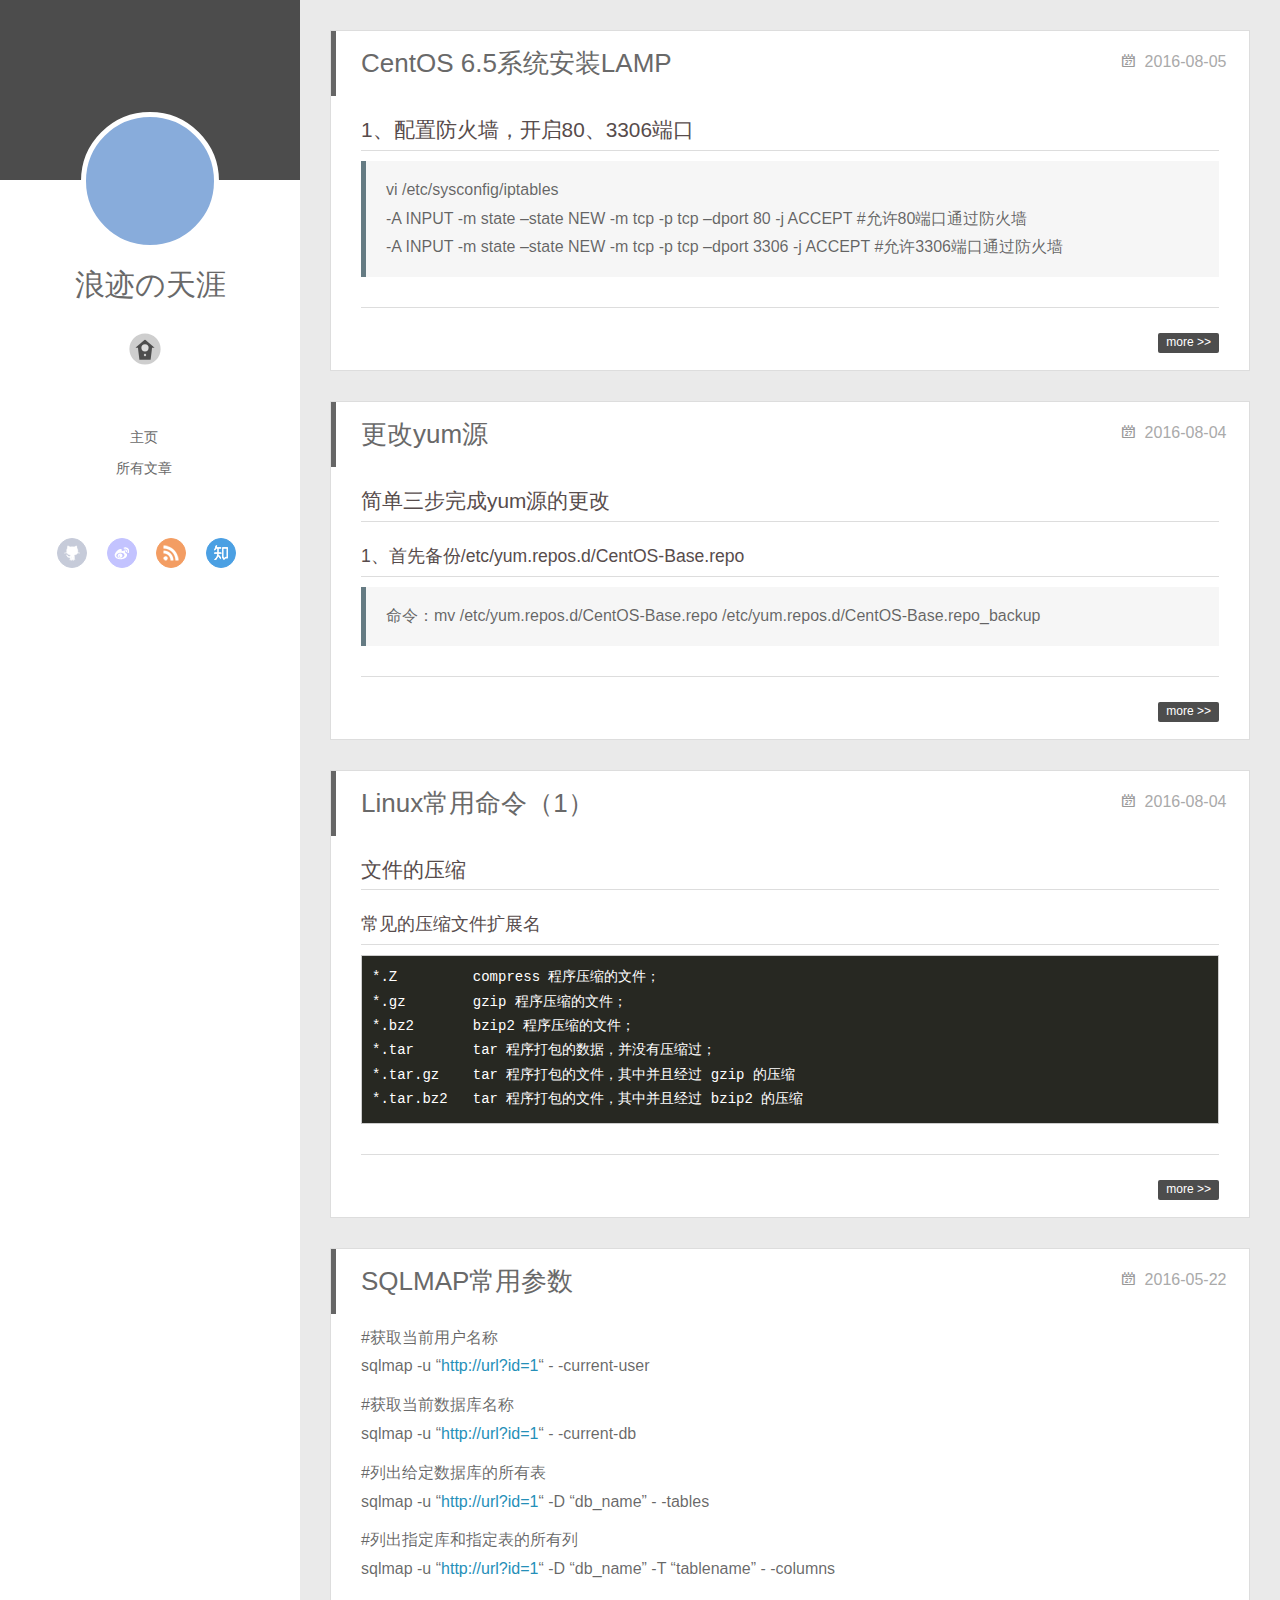
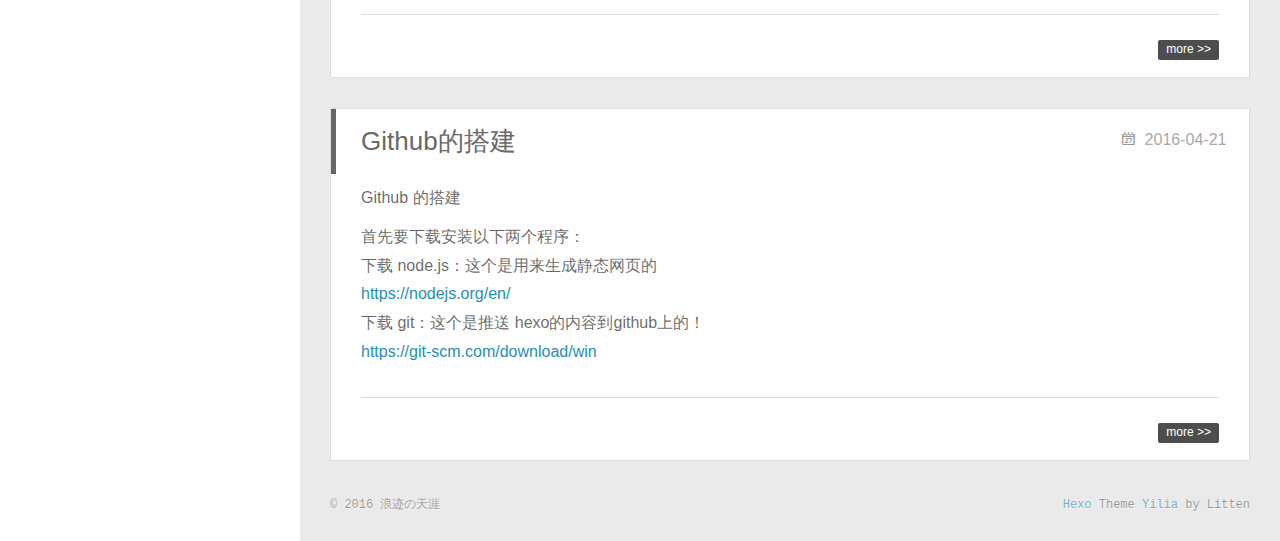
==== index.html @ a617d207 "Site updated: 2016-08-06 21:12:56" ====
<!DOCTYPE html>
<html>
<head>
  <meta charset="utf-8">
  
  <meta http-equiv="X-UA-Compatible" content="IE=edge" >
  <title>浪迹の天涯</title>
  <meta name="viewport" content="width=device-width, initial-scale=1, maximum-scale=1">
  <meta property="og:type" content="website">
<meta property="og:title" content="浪迹の天涯">
<meta property="og:url" content="http://yoursite.com/index.html">
<meta property="og:site_name" content="浪迹の天涯">
<meta name="twitter:card" content="summary">
<meta name="twitter:title" content="浪迹の天涯">
  
    <link rel="alternative" href="/atom.xml" title="浪迹の天涯" type="application/atom+xml">
  
  
    <link rel="icon" href="//favicon.png">
  
  <link rel="stylesheet" href="/css/style.css">
</head>

<body>
  <div id="container">
    <div class="left-col">
    <div class="overlay"></div>
<div class="intrude-less">
	<header id="header" class="inner">
		<a href="/" class="profilepic">
			
			<img lazy-src="nullhttps://github.com/LiuLangDelMao/LiuLangDelMao.github.io/blob/master/photo/1.jpg?raw=true" class="js-avatar">
			
		</a>

		<hgroup>
		  <h1 class="header-author"><a href="/">浪迹の天涯</a></h1>
		</hgroup>

		

		
			<div class="switch-btn">
				<div class="icon">
					<div class="icon-ctn">
						<div class="icon-wrap icon-house" data-idx="0">
							<div class="birdhouse"></div>
							<div class="birdhouse_holes"></div>
						</div>
						<div class="icon-wrap icon-ribbon hide" data-idx="1">
							<div class="ribbon"></div>
						</div>
						
						<div class="icon-wrap icon-link hide" data-idx="2">
							<div class="loopback_l"></div>
							<div class="loopback_r"></div>
						</div>
						
						
						<div class="icon-wrap icon-me hide" data-idx="3">
							<div class="user"></div>
							<div class="shoulder"></div>
						</div>
						
					</div>
					
				</div>
				<div class="tips-box hide">
					<div class="tips-arrow"></div>
					<ul class="tips-inner">
						<li>Menu</li>
						<li>Tags</li>
						
						<li>Links</li>
						
						
						<li>Über</li>
						
					</ul>
				</div>
			</div>
		

		<div class="switch-area">
			<div class="switch-wrap">
				<section class="switch-part switch-part1">
					<nav class="header-menu">
						<ul>
						
							<li><a href="/">主页</a></li>
				        
							<li><a href="/archives">所有文章</a></li>
				        
						</ul>
					</nav>
					<nav class="header-nav">
						<div class="social">
							
								<a class="github" target="_blank" href="#" title="github">github</a>
					        
								<a class="weibo" target="_blank" href="#" title="weibo">weibo</a>
					        
								<a class="rss" target="_blank" href="#" title="rss">rss</a>
					        
								<a class="zhihu" target="_blank" href="#" title="zhihu">zhihu</a>
					        
						</div>
					</nav>
				</section>
				
				
				<section class="switch-part switch-part2">
					<div class="widget tagcloud" id="js-tagcloud">
						
					</div>
				</section>
				
				
				
				<section class="switch-part switch-part3">
					<div id="js-friends">
					
			          <a target="_blank" class="main-nav-link switch-friends-link" href="http://localhost:4000/">奥巴马的博客</a>
			        
			        </div>
				</section>
				

				
				
				<section class="switch-part switch-part4">
				
					<div id="js-aboutme">我是谁，我从哪里来，我到哪里去？我就是我，是颜色不一样的吃货…</div>
				</section>
				
			</div>
		</div>
	</header>				
</div>

    </div>
    <div class="mid-col">
      <nav id="mobile-nav">
  	<div class="overlay">
  		<div class="slider-trigger"></div>
  		<h1 class="header-author js-mobile-header hide">浪迹の天涯</h1>
  	</div>
	<div class="intrude-less">
		<header id="header" class="inner">
			<div class="profilepic">
				
					<img lazy-src="nullhttps://github.com/LiuLangDelMao/LiuLangDelMao.github.io/blob/master/photo/1.jpg?raw=true" class="js-avatar">
				
			</div>
			<hgroup>
			  <h1 class="header-author">浪迹の天涯</h1>
			</hgroup>
			
			<nav class="header-menu">
				<ul>
				
					<li><a href="/">主页</a></li>
		        
					<li><a href="/archives">所有文章</a></li>
		        
		        <div class="clearfix"></div>
				</ul>
			</nav>
			<nav class="header-nav">
				<div class="social">
					
						<a class="github" target="_blank" href="#" title="github">github</a>
			        
						<a class="weibo" target="_blank" href="#" title="weibo">weibo</a>
			        
						<a class="rss" target="_blank" href="#" title="rss">rss</a>
			        
						<a class="zhihu" target="_blank" href="#" title="zhihu">zhihu</a>
			        
				</div>
			</nav>
		</header>				
	</div>
</nav>

      <div class="body-wrap">
  
    <article id="centos-CentOS 6.5系统安装LAMP" class="article article-type-centos" itemscope itemprop="blogPost">
  
    <div class="article-meta">
      <a href="/2016/08/05/CentOS 6.5系统安装LAMP/" class="article-date">
  	<time datetime="2016-08-05T01:58:36.000Z" itemprop="datePublished">2016-08-05</time>
</a>
    </div>
  
  <div class="article-inner">
    
      <input type="hidden" class="isFancy" />
    
    
      <header class="article-header">
        
  
    <h1 itemprop="name">
      <a class="article-title" href="/2016/08/05/CentOS 6.5系统安装LAMP/">CentOS 6.5系统安装LAMP</a>
    </h1>
  

      </header>
      
    
    <div class="article-entry" itemprop="articleBody">
      
        <h2 id="1、配置防火墙，开启80、3306端口"><a href="#1、配置防火墙，开启80、3306端口" class="headerlink" title="1、配置防火墙，开启80、3306端口"></a>1、配置防火墙，开启80、3306端口</h2><blockquote>
<p>vi /etc/sysconfig/iptables<br>-A INPUT -m state –state NEW -m tcp -p tcp –dport 80 -j ACCEPT        #允许80端口通过防火墙<br>-A INPUT -m state –state NEW -m tcp -p tcp –dport 3306 -j ACCEPT        #允许3306端口通过防火墙<br>
      
    </div>
    
    <div class="article-info article-info-index">
      
      
      

      
        <p class="article-more-link">
          <a  href="/2016/08/05/CentOS 6.5系统安装LAMP/#more">more >></a>
        </p>
      
      <div class="clearfix"></div>
    </div>
    
  </div>
  
</article>









  
    <article id="post-更改yum源" class="article article-type-post" itemscope itemprop="blogPost">
  
    <div class="article-meta">
      <a href="/2016/08/04/更改yum源/" class="article-date">
  	<time datetime="2016-08-04T09:07:06.000Z" itemprop="datePublished">2016-08-04</time>
</a>
    </div>
  
  <div class="article-inner">
    
      <input type="hidden" class="isFancy" />
    
    
      <header class="article-header">
        
  
    <h1 itemprop="name">
      <a class="article-title" href="/2016/08/04/更改yum源/">更改yum源</a>
    </h1>
  

      </header>
      
    
    <div class="article-entry" itemprop="articleBody">
      
        <h2 id="简单三步完成yum源的更改"><a href="#简单三步完成yum源的更改" class="headerlink" title="简单三步完成yum源的更改"></a>简单三步完成yum源的更改</h2><h3 id="1、首先备份-etc-yum-repos-d-CentOS-Base-repo"><a href="#1、首先备份-etc-yum-repos-d-CentOS-Base-repo" class="headerlink" title="1、首先备份/etc/yum.repos.d/CentOS-Base.repo"></a>1、首先备份/etc/yum.repos.d/CentOS-Base.repo</h3><blockquote>
<p>命令：mv /etc/yum.repos.d/CentOS-Base.repo /etc/yum.repos.d/CentOS-Base.repo_backup</p>
</blockquote>
      
    </div>
    
    <div class="article-info article-info-index">
      
      
      

      
        <p class="article-more-link">
          <a  href="/2016/08/04/更改yum源/#more">more >></a>
        </p>
      
      <div class="clearfix"></div>
    </div>
    
  </div>
  
</article>









  
    <article id="post-Linux常用命令" class="article article-type-post" itemscope itemprop="blogPost">
  
    <div class="article-meta">
      <a href="/2016/08/04/Linux常用命令/" class="article-date">
  	<time datetime="2016-08-04T03:31:41.979Z" itemprop="datePublished">2016-08-04</time>
</a>
    </div>
  
  <div class="article-inner">
    
      <input type="hidden" class="isFancy" />
    
    
      <header class="article-header">
        
  
    <h1 itemprop="name">
      <a class="article-title" href="/2016/08/04/Linux常用命令/">Linux常用命令（1）</a>
    </h1>
  

      </header>
      
    
    <div class="article-entry" itemprop="articleBody">
      
        <h2 id="文件的压缩"><a href="#文件的压缩" class="headerlink" title="文件的压缩"></a>文件的压缩</h2><h3 id="常见的压缩文件扩展名"><a href="#常见的压缩文件扩展名" class="headerlink" title="常见的压缩文件扩展名"></a>常见的压缩文件扩展名</h3><pre><code>*.Z         compress 程序压缩的文件；
*.gz        gzip 程序压缩的文件；
*.bz2       bzip2 程序压缩的文件；
*.tar       tar 程序打包的数据，并没有压缩过；
*.tar.gz    tar 程序打包的文件，其中并且经过 gzip 的压缩
*.tar.bz2   tar 程序打包的文件，其中并且经过 bzip2 的压缩
</code></pre>
      
    </div>
    
    <div class="article-info article-info-index">
      
      
      

      
        <p class="article-more-link">
          <a  href="/2016/08/04/Linux常用命令/#more">more >></a>
        </p>
      
      <div class="clearfix"></div>
    </div>
    
  </div>
  
</article>









  
    <article id="post-SQLMAP常用参数" class="article article-type-post" itemscope itemprop="blogPost">
  
    <div class="article-meta">
      <a href="/2016/05/22/SQLMAP常用参数/" class="article-date">
  	<time datetime="2016-05-22T03:15:14.000Z" itemprop="datePublished">2016-05-22</time>
</a>
    </div>
  
  <div class="article-inner">
    
      <input type="hidden" class="isFancy" />
    
    
      <header class="article-header">
        
  
    <h1 itemprop="name">
      <a class="article-title" href="/2016/05/22/SQLMAP常用参数/">SQLMAP常用参数</a>
    </h1>
  

      </header>
      
    
    <div class="article-entry" itemprop="articleBody">
      
        <p>#获取当前用户名称<br>sqlmap -u “<a href="http://url?id=1">http://url?id=1</a>“ - -current-user </p>
<p>#获取当前数据库名称<br>sqlmap -u “<a href="http://url?id=1">http://url?id=1</a>“ - -current-db </p>
<p>#列出给定数据库的所有表<br>sqlmap -u “<a href="http://url?id=1">http://url?id=1</a>“ -D “db_name” - -tables </p>
<p>#列出指定库和指定表的所有列<br>sqlmap -u “<a href="http://url?id=1">http://url?id=1</a>“ -D “db_name” -T “tablename” - -columns<br>
      
    </div>
    
    <div class="article-info article-info-index">
      
      
      

      
        <p class="article-more-link">
          <a  href="/2016/05/22/SQLMAP常用参数/#more">more >></a>
        </p>
      
      <div class="clearfix"></div>
    </div>
    
  </div>
  
</article>









  
    <article id="post-Github的搭建" class="article article-type-post" itemscope itemprop="blogPost">
  
    <div class="article-meta">
      <a href="/2016/04/21/Github的搭建/" class="article-date">
  	<time datetime="2016-04-21T14:18:46.000Z" itemprop="datePublished">2016-04-21</time>
</a>
    </div>
  
  <div class="article-inner">
    
      <input type="hidden" class="isFancy" />
    
    
      <header class="article-header">
        
  
    <h1 itemprop="name">
      <a class="article-title" href="/2016/04/21/Github的搭建/">Github的搭建</a>
    </h1>
  

      </header>
      
    
    <div class="article-entry" itemprop="articleBody">
      
        <p>Github 的搭建</p>
<p>首先要下载安装以下两个程序：<br>下载 node.js：这个是用来生成静态网页的<br><a href="https://nodejs.org/en/">https://nodejs.org/en/</a><br>下载 git：这个是推送 hexo的内容到github上的！<br><a href="https://git-scm.com/download/win">https://git-scm.com/download/win</a><br>
      
    </div>
    
    <div class="article-info article-info-index">
      
      
      

      
        <p class="article-more-link">
          <a  href="/2016/04/21/Github的搭建/#more">more >></a>
        </p>
      
      <div class="clearfix"></div>
    </div>
    
  </div>
  
</article>









  
  
</div>
      <footer id="footer">
  <div class="outer">
    <div id="footer-info">
    	<div class="footer-left">
    		&copy; 2016 浪迹の天涯
    	</div>
      	<div class="footer-right">
      		<a href="http://hexo.io/" target="_blank">Hexo</a>  Theme <a href="https://github.com/litten/hexo-theme-yilia" target="_blank">Yilia</a> by Litten
      	</div>
    </div>
  </div>
</footer>
    </div>
    
  <link rel="stylesheet" href="/fancybox/jquery.fancybox.css">


<script>
	var yiliaConfig = {
		fancybox: true,
		mathjax: true,
		animate: true,
		isHome: true,
		isPost: false,
		isArchive: false,
		isTag: false,
		isCategory: false,
		open_in_new: false,
		root: /
	}
</script>
<script src="http://7.url.cn/edu/jslib/comb/require-2.1.6,jquery-1.9.1.min.js"></script>
<script src="/js/main.js"></script>






<script type="text/x-mathjax-config">
MathJax.Hub.Config({
    tex2jax: {
        inlineMath: [ ['$','$'], ["\\(","\\)"]  ],
        processEscapes: true,
        skipTags: ['script', 'noscript', 'style', 'textarea', 'pre', 'code']
    }
});

MathJax.Hub.Queue(function() {
    var all = MathJax.Hub.getAllJax(), i;
    for(i=0; i < all.length; i += 1) {
        all[i].SourceElement().parentNode.className += ' has-jax';                 
    }       
});
</script>

<script type="text/javascript" src="http://cdn.mathjax.org/mathjax/latest/MathJax.js?config=TeX-AMS-MML_HTMLorMML">
</script>


  </div>
</body>
</html>
---- css/style.css ----
body {
  width: 100%;
}
body:before,
body:after {
  content: "";
  display: table;
}
body:after {
  clear: both;
}
@font-face {
  font-family: 'FontAwesome';
  src: url("fonts/fontawesome-webfont.eot");
  src: url("fonts/fontawesome-webfont.eot?#iefix") format("embedded-opentype"), url("fonts/fontawesome-webfont.woff") format("woff"), url("fonts/fontawesome-webfont.ttf") format("truetype"), url("fonts/fontawesome-webfont.svgz#FontAwesomeRegular") format("svg"), url("fonts/fontawesome-webfont.svg#FontAwesomeRegular") format("svg");
  font-weight: normal;
  font-style: normal;
}
html,
body,
div,
span,
applet,
object,
iframe,
h1,
h2,
h3,
h4,
h5,
h6,
p,
blockquote,
pre,
a,
abbr,
acronym,
address,
big,
cite,
code,
del,
dfn,
em,
img,
ins,
kbd,
q,
s,
samp,
small,
strike,
strong,
sub,
sup,
tt,
var,
dl,
dt,
dd,
ol,
ul,
li,
fieldset,
form,
label,
legend,
table,
caption,
tbody,
tfoot,
thead,
tr,
th,
td {
  margin: 0;
  padding: 0;
  border: 0;
  outline: 0;
  font-weight: inherit;
  font-style: inherit;
  font-family: inherit;
  font-size: 100%;
  vertical-align: baseline;
}
body {
  line-height: 1;
  color: #000;
  background: #fff;
}
ol,
ul {
  list-style: none;
}
table {
  border-collapse: separate;
  border-spacing: 0;
  vertical-align: middle;
}
caption,
th,
td {
  text-align: left;
  font-weight: normal;
  vertical-align: middle;
}
a img {
  border: none;
}
ol {
  list-style: decimal;
  padding-left: 20px;
}
ul {
  list-style: none;
}
input,
button {
  margin: 0;
  padding: 0;
}
input::-moz-focus-inner,
button::-moz-focus-inner {
  border: 0;
  padding: 0;
}
@font-face {
  font-family: FontAwesome;
  font-style: normal;
  font-weight: normal;
  src: url("fonts/fontawesome-webfont.eot?v=#4.0.3");
  src: url("fonts/fontawesome-webfont.eot?#iefix&v=#4.0.3") format("embedded-opentype"), url("fonts/fontawesome-webfont.woff?v=#4.0.3") format("woff"), url("fonts/fontawesome-webfont.ttf?v=#4.0.3") format("truetype"), url("fonts/fontawesome-webfont.svg#fontawesomeregular?v=#4.0.3") format("svg");
}
html,
body,
#container {
  height: 100%;
}
body {
  font-family: "微软雅黑", "HelveticaNeue-Light", "Helvetica Neue Light", "Helvetica Neue", Helvetica, Arial, sans-serif;
  font-size: 16px;
  background: #fff;
  color: rgba(0,0,0,0.6);
  -webkit-overflow-scrolling: touch;
}
h1,
h2,
h3 {
  display: block;
}
h1 {
  font-size: 1.5em;
}
h2 {
  font-size: 1.3em;
}
h3 {
  font-size: 1.1em;
}
h4,
h5,
h6 {
  font-size: 1em;
}
a {
  text-decoration: none;
  outline-width: 0;
  color: #258fb8;
  outline: none;
}
.alignleft {
  float: left;
}
.alignright {
  float: right;
}
.clearfix {
  *zoom: 1;
}
.clearfix:after {
  content: "";
  display: table;
  clear: both;
}
.inner {
  width: 1000px;
  margin: 0 auto;
}
.hide {
  display: none;
}
@media screen and (max-width: 1040px) {
  .inner {
    width: 100%;
  }
}
#container {
  position: relative;
  min-height: 100%;
}
#container #mobile-nav {
  display: none;
}
#container #mobile-nav .overlay {
  height: 110px;
  position: absolute;
  width: 100%;
  background: #4d4d4d;
}
#container #mobile-nav .overlay.fixed {
  position: fixed;
  height: 42px;
  z-index: 99;
}
#container #mobile-nav #header {
  padding: 10px 0 0 0;
}
#container #mobile-nav #header .profilepic {
  display: block;
  position: relative;
  z-index: 100;
}
#container #mobile-nav #header .header-menu {
  height: auto;
  margin: 10px;
}
#container #mobile-nav #header .header-menu ul {
  text-align: center;
  cursor: default;
}
#container #mobile-nav #header .header-menu li {
  display: inline-block;
  margin: 3px;
}
#container .left-col {
  background: #fff;
  width: 300px;
  position: fixed;
  opacity: 1;
  -webkit-transition: all 0.2s ease-in;
  -moz-transition: all 0.2s ease-in;
  -ms-transition: all 0.2s ease-in;
  transition: all 0.2s ease-in;
  height: 100%;
}
#container .left-col .overlay {
  width: 100%;
  height: 180px;
  background-color: #000;
  position: absolute;
  opacity: 0.7;
}
#container .left-col .intrude-less {
  width: 76%;
  text-align: center;
  margin: 112px auto 0;
}
#container .mid-col {
  position: absolute;
  right: 0;
  min-height: 100%;
  background: #eaeaea;
  left: 300px;
  width: auto;
}
@media screen and (max-width: 800px) {
  #container .left-col {
    display: none;
  }
  #container .mid-col {
    left: 0;
  }
  #container #header .header-nav {
    position: relative;
  }
  #container .header-author.fixed {
    position: fixed;
    top: -13px;
    width: 100%;
    color: #ddd;
  }
  #container .overlay .slider-trigger {
    position: absolute;
    z-index: 101;
    bottom: 0;
    left: 0;
    width: 42px;
    height: 42px;
  }
  #container .overlay .slider-trigger:hover {
    background: #444;
  }
  #container .overlay .slider-trigger:before {
    color: #ddd;
    content: "\f00b";
    font: 16px FontAwesome;
    width: 16px;
    height: 16px;
    margin-left: 9px;
    margin-top: 14px;
    display: block;
  }
  #container .article-header {
    border-left: none;
    padding: 0;
    border-bottom: 1px dotted #ddd;
  }
  #container .article-header h1 {
    margin-bottom: 10px;
  }
  #container .header-subtitle {
    padding: 0 24px;
  }
  #container .article-info-index.article-info {
    padding-top: 10px;
    margin: 0;
    border-top: 1px solid #ddd;
  }
  #container .article-info-post.article-info {
    margin: 0;
    padding-top: 10px;
    border: none;
  }
  #container .article-more-link a {
    float: right;
  }
  #container #viewer-box .viewer-box-l {
    font-size: 14px;
  }
  #container .article {
    padding: 10px;
    margin: 10px;
    font-size: 14px;
  }
  #container .article .article-entry {
    padding-left: 0;
    padding-right: 0;
    padding-top: 10px;
  }
  #container .article .article-title {
    font-size: 18px;
    max-width: 185px;
    display: block;
    margin: 0;
  }
  #container .article .article-meta {
    width: auto;
    height: 30px;
    margin-top: -5px;
    position: ralative;
  }
  #container .article .article-meta .article-date {
    font-size: 12px;
    -webkit-border-radius: 0;
    border-radius: 0;
    color: #666;
    background: none;
    height: auto;
    padding: 0;
    margin: 0;
    width: 100%;
    text-align: left;
    margin-left: 10px;
  }
  #container .article .article-meta .article-date time {
    width: auto;
    float: right;
    margin-right: 10px;
  }
  #container .article .article-meta .article-tag-list {
    margin-top: 7px;
    position: absolute;
    right: 10px;
    top: 0;
  }
  #container .article .article-meta .article-tag-list:before {
    float: left;
    margin-top: 1px;
    left: 0;
  }
  #container .article .article-meta .article-tag-list .article-tag-list-item {
    float: left;
    padding-left: 0;
    width: auto;
    max-width: 83px;
  }
  #container .article .article-meta .article-category {
    margin-top: 7px;
    position: absolute;
    right: 10px;
    top: -30px;
  }
  #container .article .article-meta .article-category:before {
    float: left;
    margin-top: 1px;
    left: 15px;
  }
  #container .article .article-meta .article-category .article-category-link {
    max-width: 83px;
    width: auto;
    padding-left: 10px;
  }
  #container .article .article-nav-link-wrap {
    margin: 5px 0;
  }
  #container .article .article-nav-link-wrap strong {
    float: left;
    margin-right: 5px;
  }
  #container .article #article-nav-older {
    float: none;
    display: block;
  }
  #container .share {
    padding: 3px 10px;
  }
  #container .duoshuo {
    padding: 0 13px;
  }
  #container #disqus_thread {
    padding: 0 13px;
  }
  #container #mobile-nav {
    display: block;
  }
  #container #page-nav .extend {
    opacity: 1;
  }
  #container .instagram .open-ins {
    left: 2px;
    top: -30px;
    color: #aaa;
  }
  #container .info-on-right {
    float: initial;
  }
  #container .archives-wrap {
    margin: 10px 10px 0px;
    padding: 10px;
  }
  #container .archives-wrap .archive-article-title {
    font-size: 14px;
  }
  #container .archives-wrap .archive-year-wrap {
    position: relative;
    padding: 0 0 0 0;
  }
  #container .archives-wrap .archive-year-wrap a {
    padding: 0 0 0 0;
  }
  #container .archives-wrap .article-meta .archive-article-date {
    font-size: 12px;
    margin-right: 10px;
    margin-top: -5px;
  }
  #container .archives-wrap .article-meta .article-tag-list-link {
    font-size: 12px;
  }
  #container .archives .archive-article {
    padding: 10px 0;
    margin-left: 0;
  }
  #container #footer .footer-left {
    float: initial;
    margin-bottom: 10px;
  }
  #container #footer .footer-right {
    float: initial;
  }
}
.header-author {
  text-align: center;
  margin: 0.67em 0;
  font-family: Roboto, "Roboto", serif;
  font-size: 30px;
  -webkit-transition: 0.3s;
  -moz-transition: 0.3s;
  -ms-transition: 0.3s;
  transition: 0.3s;
}
#header {
  width: 100%;
}
#header a {
  color: #696969;
}
#header a:hover {
  color: #b0a0aa;
}
#header .profilepic {
  text-align: center;
  display: block;
  border: 5px solid #fff;
  -webkit-border-radius: 300px;
  border-radius: 300px;
  width: 128px;
  height: 128px;
  margin: 0 auto;
  position: relative;
  overflow: hidden;
  background: #88acdb;
  -webkit-transition: all 0.2s ease-in;
  display: -webkit-box;
  -webkit-box-orient: horizontal;
  -webkit-box-pack: center;
  -webkit-box-align: center;
  text-align: center;
}
#header .profilepic img {
  width: 20%;
  height: 20%;
  -webkit-border-radius: 300px;
  border-radius: 300px;
  opacity: 0;
  -webkit-transition: all 0.2s ease-in;
}
#header .profilepic img.show {
  width: 100%;
  height: 100%;
  opacity: 1;
}
#header .header-subtitle {
  text-align: center;
  color: #999;
  font-size: 14px;
  line-height: 25px;
  overflow: hidden;
  text-overflow: ellipsis;
  display: -webkit-box;
  -webkit-line-clamp: 2;
  -webkit-box-orient: vertical;
}
#header .header-menu {
  font-weight: 300;
  line-height: 31px;
  cursor: pointer;
  text-transform: uppercase;
  float: none;
  min-height: 150px;
  margin-left: -12px;
  text-align: center;
  display: -webkit-box;
  -webkit-box-orient: horizontal;
  -webkit-box-pack: center;
  -webkit-box-align: center;
}
#header .header-menu li {
  cursor: default;
}
#header .header-menu li a {
  font-size: 14px;
  min-width: 300px;
}
#header .switch-area {
  position: relative;
  width: 100%;
  overflow: hidden;
  min-height: 500px;
  font-size: 14px;
}
#header .switch-area .switch-wrap {
  -webkit-transition: -webkit-transform 0.3s ease-in;
  -moz-transition: -moz-transform 0.3s ease-in;
  -ms-transition: -ms-transform 0.3s ease-in;
  transition: transform 0.3s ease-in;
  position: relative;
}
#header .turn-left {
  -webkit-transform: translate(-100%, 0);
  -moz-transform: translate(-100%, 0);
  -ms-transform: translate(-100%, 0);
  transform: translate(-100%, 0);
}
#header .header-nav {
  width: 100%;
  position: absolute;
  -webkit-transition: -webkit-transform 0.3s ease-in;
  -moz-transition: -moz-transform 0.3s ease-in;
  -ms-transition: -ms-transform 0.3s ease-in;
  transition: transform 0.3s ease-in;
}
#header .header-nav .social {
  margin-right: 15px;
  margin-top: 10px;
  text-align: center;
}
#header .header-nav .social a {
  -webkit-border-radius: 50%;
  border-radius: 50%;
  display: -moz-inline-stack;
  display: inline-block;
  vertical-align: middle;
  *vertical-align: auto;
  zoom: 1;
  *display: inline;
  text-indent: -9999px;
  margin: 0 8px 15px 8px;
  opacity: 0.7;
  width: 28px;
  height: 28px;
  -webkit-transition: 0.3s;
  -moz-transition: 0.3s;
  -ms-transition: 0.3s;
  transition: 0.3s;
}
#header .header-nav .social a:hover {
  opacity: 1;
}
#header .header-nav .social a:last-of-type {
  margin-right: 0;
}
#header .header-nav .social a.weibo {
  background: url("/img/weibo.png") center no-repeat #aaf;
  border: 1px solid #aaf;
}
#header .header-nav .social a.weibo:hover {
  border: 1px solid #aaf;
}
#header .header-nav .social a.rss {
  background: url("/img/rss.png") center no-repeat #ef7522;
  border: 1px solid #ef7522;
}
#header .header-nav .social a.rss:hover {
  border: 1px solid #cf5d0f;
}
#header .header-nav .social a.github {
  background: url("/img/github.png") center no-repeat #afb6ca;
  border: 1px solid #afb6ca;
}
#header .header-nav .social a.github:hover {
  border: 1px solid #909ab6;
}
#header .header-nav .social a.facebook {
  background: url("/img/facebook.png") center no-repeat #3b5998;
  border: 1px solid #3b5998;
}
#header .header-nav .social a.facebook:hover {
  border: 1px solid #2d4373;
}
#header .header-nav .social a.google {
  background: url("/img/google.png") center no-repeat #c83d20;
  border: 1px solid #c83d20;
}
#header .header-nav .social a.google:hover {
  border: 1px solid #9c3019;
}
#header .header-nav .social a.twitter {
  background: url("/img/twitter.png") center no-repeat #55cff8;
  border: 1px solid #55cff8;
}
#header .header-nav .social a.twitter:hover {
  border: 1px solid #24c1f6;
}
#header .header-nav .social a.linkedin {
  background: url("/img/linkedin.png") center no-repeat #005a87;
  border: 1px solid #005a87;
}
#header .header-nav .social a.linkedin:hover {
  border: 1px solid #006b98;
}
#header .header-nav .social a.zhihu {
  background: url("/img/zhihu.png") center no-repeat #0078d8;
  border: 1px solid #0078d8;
}
#header .header-nav .social a.zhihu:hover {
  border: 1px solid #0078d8;
}
#header .header-nav .social a.douban {
  background: url("/img/douban.png") center no-repeat #06c611;
  border: 1px solid #06c611;
}
#header .header-nav .social a.douban:hover {
  border: 1px solid #06c611;
}
#header .header-nav .social a.mail {
  background: url("/img/mail.png") center no-repeat #005a87;
  border: 1px solid #005a87;
}
#header .header-nav .social a.mail:hover {
  border: 1px solid #006b98;
}
#header .switch-part {
  width: 100%;
  position: absolute;
}
#header .switch-part1 {
  left: 0;
}
#header .switch-part2 {
  left: 100%;
  top: 20px;
  overlay-x: hidden;
  overflow-y: auto;
  max-height: 200px;
}
#header .switch-part3 {
  left: 200%;
  line-height: 30px;
}
#header .switch-part3 .switch-friends-link {
  margin-right: 9px;
  -webkit-border-radius: 3px;
  border-radius: 3px;
  padding: 5px;
}
#header .switch-part3 .switch-friends-link:hover {
  background: #88acdb;
  color: #fff;
}
#header .switch-part4 {
  left: 300%;
  text-align: left;
  line-height: 30px;
}
.duoshuo {
  padding: 0 40px;
}
#disqus_thread {
  padding: 0 40px;
}
.archives-wrap {
  position: relative;
  margin: 0 30px;
  padding-right: 60px;
  border-bottom: 1px solid #eee;
  background: #fff;
}
.archives-wrap:first-child {
  margin-top: 30px;
}
.archives-wrap:last-child {
  margin-bottom: 80px;
}
.archives-wrap .archive-year-wrap {
  line-height: 35px;
  width: 200px;
  position: absolute;
  padding-top: 15px;
  font-size: 1.8em;
}
.archives-wrap .archive-year-wrap a {
  color: #666;
  font-weight: bold;
  padding-left: 48px;
}
.archives {
  position: relative;
}
.archives .article-info {
  border: none;
}
.archives .archive-article {
  margin-left: 200px;
  padding: 20px 0;
  border-bottom: 1px solid #eee;
  border-top: 1px solid #fff;
  position: relative;
}
.archives .archive-article:first-child {
  border-top: none;
}
.archives .archive-article:last-child {
  border-bottom: none;
}
.archives .archive-article-title {
  font-size: 16px;
  color: #333;
  -webkit-transition: color 0.3s;
  -moz-transition: color 0.3s;
  -ms-transition: color 0.3s;
  transition: color 0.3s;
}
.archives .archive-article-title:hover {
  color: #657b83;
}
.archives .archive-article-title span {
  display: block;
  color: #a8a8a8;
  font-size: 12px;
  line-height: 14px;
  height: 7px;
  padding-left: 2px;
}
.archives .archive-article-title span:before {
  display: inline-block;
  content: "“";
  font-family: serif;
  font-size: 30px;
  float: left;
  margin: 4px 4px 0 -12px;
  color: #c8c8c8;
}
.archive-article-inner .archive-article-header {
  position: relative;
}
.archive-article-inner .article-meta {
  position: relative;
  float: right;
  margin-top: -10px;
  color: #555;
  background: none;
  text-align: right;
  width: auto;
}
.archive-article-inner .article-meta .article-date time {
  color: #aaa;
}
.archive-article-inner .article-meta .archive-article-date,
.archive-article-inner .article-meta .article-tag-list {
  margin-right: 30px;
  display: -moz-inline-stack;
  display: inline-block;
  vertical-align: middle;
  zoom: 1;
  color: #666;
  font-size: 14px;
}
.archive-article-inner .article-meta .archive-article-date {
  cursor: default;
  font-size: 12px;
  margin-bottom: 5px;
  margin-top: -10px;
}
.archive-article-inner .article-meta .archive-article-date time:before {
  content: "\f073";
  color: #999;
  position: relative;
  margin-right: 10px;
  font: 16px FontAwesome;
}
.archive-article-inner .article-meta .article-category:before {
  float: left;
  margin-top: 1px;
  left: 15px;
}
.archive-article-inner .article-meta .article-category .article-category-link {
  width: auto;
  max-width: 83px;
  padding-left: 10px;
}
.archive-article-inner .article-meta .article-tag-list {
  margin-top: 0px;
}
.archive-article-inner .article-meta .article-tag-list:before {
  left: 15px;
}
.archive-article-inner .article-meta .article-tag-list .article-tag-list-item {
  display: inline-block;
  width: auto;
  max-width: 83px;
  padding-left: 8px;
  font-size: 12px;
}
.body-wrap {
  margin-bottom: 80px;
}
.article {
  margin: 30px;
  position: relative;
  border: 1px solid #ddd;
  background: #fff;
  -webkit-transition: all 0.2s ease-in;
}
.article.show {
  visibility: visible;
  -webkit-animation: cd-bounce-1 0.6s;
  -moz-animation: cd-bounce-1 0.6s;
  -webkit-animation: cd-bounce-1 0.6s;
  -moz-animation: cd-bounce-1 0.6s;
  -ms-animation: cd-bounce-1 0.6s;
  animation: cd-bounce-1 0.6s;
}
.article.hidden {
  visibility: hidden;
}
.article img {
  max-width: 100%;
}
@-webkit-keyframes cd-bounce-1 {
  0% {
    opacity: 0;
    -webkit-transform: scale(1);
  }
  60% {
    opacity: 1;
    -webkit-transform: scale(1.01);
  }
  100% {
    -webkit-transform: scale(1);
  }
}
@-moz-keyframes cd-bounce-1 {
  0% {
    opacity: 0;
    -moz-transform: scale(1);
  }
  60% {
    opacity: 1;
    -moz-transform: scale(1.01);
  }
  100% {
    -moz-transform: scale(1);
  }
}
.article-index {
  margin-left: 200px;
  padding: 15px 0;
  margin-right: 75px;
}
.article-index .brief {
  display: block;
  color: #a8a8a8;
  font-size: 12px;
  line-height: 14px;
  height: 7px;
  padding-left: 2px;
}
.article-index .brief:before {
  display: inline-block;
  content: "“";
  font-family: serif;
  font-size: 30px;
  float: left;
  margin: 4px 4px 0 -12px;
  color: #c8c8c8;
}
.article-title {
  color: #696969;
  margin-left: 0px;
  font-weight: 300;
  line-height: 35px;
  margin-bottom: 20px;
  font-size: 26px;
  -webkit-transition: color 0.3s;
  -moz-transition: color 0.3s;
  -o-transition: color 0.3s;
  -webkit-transition: color 0.3s;
  -moz-transition: color 0.3s;
  -ms-transition: color 0.3s;
  transition: color 0.3s;
}
.article-title:hover {
  color: #b0a0aa;
}
.article-inner {
  position: relative;
  margin-bottom: 20px;
}
.article-header {
  border-left: 5px solid;
  padding: 15px 0px 15px 25px;
}
.article-info.info-on-right {
  margin: 10px 0 0 0;
  float: right;
}
.article-info-index.article-info {
  padding-top: 20px;
  margin: 30px 30px 0 30px;
  border-top: 1px solid #ddd;
}
.article-info-post.article-info {
  padding: 0;
  border: none;
  margin: -30px 0 20px 30px;
}
.article-entry {
  line-height: 1.8em;
  padding-right: 30px;
  padding-left: 30px;
}
.article-entry p {
  margin-top: 10px;
}
.article-entry p code,
.article-entry li code {
  padding: 1px 3px;
  margin: 0 3px;
  background: #ddd;
  border: 1px solid #ccc;
  font-family: Menlo, Monaco, "Andale Mono", "lucida console", "Courier New", monospace;
  word-wrap: break-word;
  font-size: 14px;
}
.article-entry blockquote {
  background: #ddd;
  border-left: 5px solid #ccc;
  padding: 15px 20px;
  margin-top: 10px;
  border-left: 5px solid #657b83;
  background: #f6f6f6;
}
.article-entry blockquote p {
  margin-top: 0;
}
.article-entry em {
  font-style: italic;
}
.article-entry ul li:before {
  content: "";
  width: 6px;
  height: 6px;
  border: 1px solid #999;
  -webkit-border-radius: 10px;
  border-radius: 10px;
  background: #aaa;
  display: inline-block;
  margin-right: 10px;
  float: left;
  margin-top: 12px;
}
.article-entry ul,
.article-entry ol {
  font-size: 14px;
  margin: 10px 0px;
}
.article-entry li ul,
.article-entry li ol {
  margin-left: 30px;
}
.article-entry li ul li:before,
.article-entry li ol li:before {
  content: "";
  background: #dedede;
}
.article-entry h1 {
  margin-top: 30px;
}
.article-entry h2 {
  margin-top: 20px;
  font-weight: 300;
  color: #574c4c;
  padding-bottom: 5px;
  border-bottom: 1px solid #ddd;
}
.article-entry h3,
.article-entry h4,
.article-entry h5,
.article-entry h6 {
  margin-top: 20px;
  font-weight: 300;
  color: #574c4c;
  padding-bottom: 5px;
  border-bottom: 1px solid #ddd;
}
.article-entry video {
  max-width: 100%;
}
.article-entry strong {
  font-weight: bold;
}
.article-entry .caption {
  display: block;
  font-size: 0.8em;
  color: #aaa;
}
.article-entry hr {
  height: 0;
  margin-top: 20px;
  margin-bottom: 20px;
  border-left: 0;
  border-right: 0;
  border-top: 1px solid #ddd;
  border-bottom: 1px solid #fff;
}
.article-entry pre {
  font-size: 1/0.9em;
  line-height: 1.5;
  margin-top: 10px;
  padding: 5px 15px;
  overflow-x: auto;
  color: #657b83;
  font-size: 10px;
  border: 1px solid #ccc;
  text-shadow: 0 1px #444;
  font-family: Menlo, Monaco, "Andale Mono", "lucida console", "Courier New", monospace;
}
.article-entry pre code {
  font-size: 14px;
}
.article-entry table {
  width: 100%;
  border: 1px solid #dedede;
  margin: 15px 0;
  border-collapse: collapse;
}
.article-entry table tr,
.article-entry table td {
  height: 35px;
}
.article-entry table thead tr {
  background: #f8f8f8;
}
.article-entry table tbody tr:hover {
  background: #efefef;
}
.article-entry table td,
.article-entry table th {
  border: 1px solid #dedede;
  padding: 0 10px;
}
.article-entry figure table {
  border: none;
  width: auto;
  margin: 0;
}
.article-entry figure table tbody tr:hover {
  background: none;
}
.article-meta {
  width: 150px;
  font-size: 14;
  text-align: right;
  position: absolute;
  right: 0;
  top: 23px;
  text-align: center;
  z-index: 1;
}
.article-meta time {
  color: #aaa;
}
.article-meta time:before {
  color: #999;
  content: "\f073";
  font: 17px FontAwesome;
  margin-right: 10px;
}
.article-more-link {
  margin-top: 5px;
  text-align: right;
}
.article-more-link a {
  background: #4d4d4d;
  color: #fff;
  font-size: 12px;
  padding: 2px 8px 4px;
  line-height: 16px;
  -webkit-border-radius: 2px;
  -moz-border-radius: 2px;
  -webkit-border-radius: 2px;
  border-radius: 2px;
  -webkit-transition: background 0.3s;
  -moz-transition: background 0.3s;
  -ms-transition: background 0.3s;
  transition: background 0.3s;
}
.article-more-link a:hover {
  background: #3c3c3c;
}
.article-more-link a.hidden {
  visibility: hidden;
}
#article-nav {
  margin: 80px 0 30px 0;
  padding-bottom: 10px;
}
#article-nav .article-nav-link-wrap {
  margin: 0px 30px 0px 30px;
  font-size: 14px;
  color: #333;
}
#article-nav .article-nav-link-wrap .article-nav-title {
  display: inline-block;
  font-size: 12px;
  color: #aaa;
  -webkit-transition: color 0.3s;
  -moz-transition: color 0.3s;
  -ms-transition: color 0.3s;
  transition: color 0.3s;
}
#article-nav .article-nav-link-wrap strong {
  background: #ddd;
  color: #fff;
  -webkit-border-radius: 100%;
  border-radius: 100%;
  width: 15px;
  height: 15px;
  display: inline-block;
  text-align: center;
  -webkit-transition: background 0.3s;
  -moz-transition: background 0.3s;
  -ms-transition: background 0.3s;
  transition: background 0.3s;
}
#article-nav .article-nav-link-wrap:hover strong {
  background: #4d4d4d;
}
#article-nav .article-nav-link-wrap:hover .article-nav-title {
  color: #4d4d4d;
}
#article-nav #article-nav-older {
  float: right;
}
@-moz-keyframes cd-bounce-1 {
  0% {
    opacity: 0;
    -webkit-transform: scale(1);
    -moz-transform: scale(1);
    -ms-transform: scale(1);
    -o-transform: scale(1);
    -webkit-transform: scale(1);
    -moz-transform: scale(1);
    -ms-transform: scale(1);
    transform: scale(1);
  }
  60% {
    opacity: 1;
    -webkit-transform: scale(1.01);
    -moz-transform: scale(1.01);
    -ms-transform: scale(1.01);
    -o-transform: scale(1.01);
    -webkit-transform: scale(1.01);
    -moz-transform: scale(1.01);
    -ms-transform: scale(1.01);
    transform: scale(1.01);
  }
  100% {
    -webkit-transform: scale(1);
    -moz-transform: scale(1);
    -ms-transform: scale(1);
    -o-transform: scale(1);
    -webkit-transform: scale(1);
    -moz-transform: scale(1);
    -ms-transform: scale(1);
    transform: scale(1);
  }
}
@-webkit-keyframes cd-bounce-1 {
  0% {
    opacity: 0;
    -webkit-transform: scale(1);
    -moz-transform: scale(1);
    -ms-transform: scale(1);
    -o-transform: scale(1);
    -webkit-transform: scale(1);
    -moz-transform: scale(1);
    -ms-transform: scale(1);
    transform: scale(1);
  }
  60% {
    opacity: 1;
    -webkit-transform: scale(1.01);
    -moz-transform: scale(1.01);
    -ms-transform: scale(1.01);
    -o-transform: scale(1.01);
    -webkit-transform: scale(1.01);
    -moz-transform: scale(1.01);
    -ms-transform: scale(1.01);
    transform: scale(1.01);
  }
  100% {
    -webkit-transform: scale(1);
    -moz-transform: scale(1);
    -ms-transform: scale(1);
    -o-transform: scale(1);
    -webkit-transform: scale(1);
    -moz-transform: scale(1);
    -ms-transform: scale(1);
    transform: scale(1);
  }
}
@-o-keyframes cd-bounce-1 {
  0% {
    opacity: 0;
    -webkit-transform: scale(1);
    -moz-transform: scale(1);
    -ms-transform: scale(1);
    -o-transform: scale(1);
    -webkit-transform: scale(1);
    -moz-transform: scale(1);
    -ms-transform: scale(1);
    transform: scale(1);
  }
  60% {
    opacity: 1;
    -webkit-transform: scale(1.01);
    -moz-transform: scale(1.01);
    -ms-transform: scale(1.01);
    -o-transform: scale(1.01);
    -webkit-transform: scale(1.01);
    -moz-transform: scale(1.01);
    -ms-transform: scale(1.01);
    transform: scale(1.01);
  }
  100% {
    -webkit-transform: scale(1);
    -moz-transform: scale(1);
    -ms-transform: scale(1);
    -o-transform: scale(1);
    -webkit-transform: scale(1);
    -moz-transform: scale(1);
    -ms-transform: scale(1);
    transform: scale(1);
  }
}
@keyframes cd-bounce-1 {
  0% {
    opacity: 0;
    -webkit-transform: scale(1);
    -moz-transform: scale(1);
    -ms-transform: scale(1);
    -o-transform: scale(1);
    -webkit-transform: scale(1);
    -moz-transform: scale(1);
    -ms-transform: scale(1);
    transform: scale(1);
  }
  60% {
    opacity: 1;
    -webkit-transform: scale(1.01);
    -moz-transform: scale(1.01);
    -ms-transform: scale(1.01);
    -o-transform: scale(1.01);
    -webkit-transform: scale(1.01);
    -moz-transform: scale(1.01);
    -ms-transform: scale(1.01);
    transform: scale(1.01);
  }
  100% {
    -webkit-transform: scale(1);
    -moz-transform: scale(1);
    -ms-transform: scale(1);
    -o-transform: scale(1);
    -webkit-transform: scale(1);
    -moz-transform: scale(1);
    -ms-transform: scale(1);
    transform: scale(1);
  }
}
.archives-wrap {
  position: relative;
  margin: 0 30px;
  padding-right: 60px;
  border-bottom: 1px solid #eee;
  background: #fff;
}
.archives-wrap:first-child {
  margin-top: 30px;
}
.archives-wrap:last-child {
  margin-bottom: 80px;
}
.archives-wrap .archive-year-wrap {
  line-height: 35px;
  width: 200px;
  position: absolute;
  padding-top: 15px;
  font-size: 1.8em;
}
.archives-wrap .archive-year-wrap a {
  color: #666;
  font-weight: bold;
  padding-left: 48px;
}
.archives {
  position: relative;
}
.archives .article-info {
  border: none;
}
.archives .archive-article {
  margin-left: 200px;
  padding: 20px 0;
  border-bottom: 1px solid #eee;
  border-top: 1px solid #fff;
  position: relative;
}
.archives .archive-article:first-child {
  border-top: none;
}
.archives .archive-article:last-child {
  border-bottom: none;
}
.archives .archive-article-title {
  font-size: 16px;
  color: #333;
  -webkit-transition: color 0.3s;
  -moz-transition: color 0.3s;
  -ms-transition: color 0.3s;
  transition: color 0.3s;
}
.archives .archive-article-title:hover {
  color: #657b83;
}
.archives .archive-article-title span {
  display: block;
  color: #a8a8a8;
  font-size: 12px;
  line-height: 14px;
  height: 7px;
  padding-left: 2px;
}
.archives .archive-article-title span:before {
  display: inline-block;
  content: "“";
  font-family: serif;
  font-size: 30px;
  float: left;
  margin: 4px 4px 0 -12px;
  color: #c8c8c8;
}
.archive-article-inner .archive-article-header {
  position: relative;
}
.archive-article-inner .article-meta {
  position: relative;
  float: right;
  margin-top: -10px;
  color: #555;
  background: none;
  text-align: right;
  width: auto;
}
.archive-article-inner .article-meta .article-date time {
  color: #aaa;
}
.archive-article-inner .article-meta .archive-article-date,
.archive-article-inner .article-meta .article-tag-list {
  margin-right: 30px;
  display: -moz-inline-stack;
  display: inline-block;
  vertical-align: middle;
  zoom: 1;
  color: #666;
  font-size: 14px;
}
.archive-article-inner .article-meta .archive-article-date {
  cursor: default;
  font-size: 12px;
  margin-bottom: 5px;
  margin-top: -10px;
}
.archive-article-inner .article-meta .archive-article-date time:before {
  content: "\f073";
  color: #999;
  position: relative;
  margin-right: 10px;
  font: 16px FontAwesome;
}
.archive-article-inner .article-meta .article-category:before {
  float: left;
  margin-top: 1px;
  left: 15px;
}
.archive-article-inner .article-meta .article-category .article-category-link {
  width: auto;
  max-width: 83px;
  padding-left: 10px;
}
.archive-article-inner .article-meta .article-tag-list {
  margin-top: 0px;
}
.archive-article-inner .article-meta .article-tag-list:before {
  left: 15px;
}
.archive-article-inner .article-meta .article-tag-list .article-tag-list-item {
  display: inline-block;
  width: auto;
  max-width: 83px;
  padding-left: 8px;
  font-size: 12px;
}
.article-entry pre,
.article-entry .highlight {
  background: #272822;
  margin: 10px 0;
  padding: 10px 10px;
  overflow: auto;
  color: #4c4c4c;
  line-height: 22.400000000000002px;
}
.article-entry .highlight .gutter pre,
.article-entry .gist .gist-file .gist-data .line-numbers {
  color: #666;
}
.article-entry pre,
.article-entry code {
  font-family: "Source Code Pro", Consolas, Monaco, Menlo, Consolas, monospace;
}
.article-entry code {
  background: #eee;
  padding: 0 0.3em;
  border: none;
}
.article-entry pre {
  color: #fff;
}
.article-entry pre code {
  background: none;
  text-shadow: none;
  padding: 0;
  color: #fff;
}
.article-entry .highlight {
  -webkit-border-radius: 4px;
  border-radius: 4px;
}
.article-entry .highlight pre {
  border: none;
  margin: 0;
  padding: 0;
}
.article-entry .highlight table {
  margin: 0;
  width: auto;
}
.article-entry .highlight td {
  border: none;
  padding: 0;
}
.article-entry .highlight figcaption {
  font-size: 0.85em;
  color: highlight-comment;
  line-height: 1em;
  margin-bottom: 1em;
}
.article-entry .highlight figcaption:before,
.article-entry .highlight figcaption:after {
  content: "";
  display: table;
}
.article-entry .highlight figcaption:after {
  clear: both;
}
.article-entry .highlight figcaption a {
  float: right;
}
.article-entry .highlight .gutter pre {
  text-align: right;
  padding-right: 20px;
}
.article-entry .highlight .gutter pre .line {
  text-shadow: none;
}
.article-entry .highlight .line {
  font-size: 15px;
  height: 15px;
}
.article-entry .gist {
  margin: 0 -20px;
  border-style: solid;
  border-color: #ddd;
  border-width: 1px 0;
  background: #272822;
  padding: 15px 20px 15px 0;
}
.article-entry .gist .gist-file {
  border: none;
  font-family: "Source Code Pro", Consolas, Monaco, Menlo, Consolas, monospace;
  margin: 0;
}
.article-entry .gist .gist-file .gist-data {
  background: none;
  border: none;
}
.article-entry .gist .gist-file .gist-data .line-numbers {
  background: none;
  border: none;
  padding: 0 20px 0 0;
}
.article-entry .gist .gist-file .gist-data .line-data {
  padding: 0 !important;
}
.article-entry .gist .gist-file .highlight {
  margin: 0;
  padding: 0;
  border: none;
}
.article-entry .gist .gist-file .gist-meta {
  background: #272822;
  color: highlight-comment;
  font: 0.85em "Helvetica Neue", Helvetica, Arial, sans-serif;
  text-shadow: 0 0;
  padding: 0;
  margin-top: 1em;
  margin-left: 20px;
}
.article-entry .gist .gist-file .gist-meta a {
  color: #258fb8;
  font-weight: normal;
}
.article-entry .gist .gist-file .gist-meta a:hover {
  text-decoration: underline;
}
pre .comment {
  color: #75715e;
}
pre .keyword,
pre .function .keyword,
pre .class .params {
  color: #66d9ef;
}
pre .tag,
pre .doctype,
pre .params,
pre .function,
pre .css .value {
  color: #fff;
}
pre .css ~ * .tag,
pre .title,
pre .at_rule,
pre .at_rule .keyword,
pre .preprocessor,
pre .preprocessor .keyword {
  color: #f92672;
}
pre .attribute,
pre .built_in,
pre .class,
pre .css ~ * .class,
pre .function .title {
  color: #a6e22e;
}
pre .value,
pre .string {
  color: #e6db74;
}
pre .number {
  color: #7163d7;
}
pre .id,
pre .css ~ * .id {
  color: #fd971f;
}
#footer {
  font-size: 12px;
  font-family: Menlo, Monaco, "Andale Mono", "lucida console", "Courier New", monospace;
  text-shadow: 0 1px #fff;
  position: absolute;
  bottom: 30px;
  opacity: 0.6;
  width: 100%;
  text-align: center;
}
#footer .outer {
  padding: 0 30px;
}
.footer-left {
  float: left;
}
.footer-right {
  float: right;
}
.share {
  padding: 0px 75px 30px 40px;
  margin-bottom: 15px;
}
.back_home {
  float: right;
}
.back_home a {
  font-weight: bold;
  margin-left: 10px;
}
.back_home a:hover {
  color: #6e6e6e;
}
#page-nav {
  text-align: center;
  margin-top: 30px;
}
#page-nav .page-number {
  width: 20px;
  height: 20px;
  background: #4d4d4d;
  -webkit-border-radius: 50%;
  -moz-border-radius: 50%;
  -webkit-border-radius: 50%;
  border-radius: 50%;
  display: inline-block;
  color: #fff;
  line-height: 20px;
  font-size: 12px;
  margin: 0 3px 30px;
}
#page-nav .page-number:hover {
  background: #5e5e5e;
}
#page-nav .current {
  background: #88acdb;
  cursor: default;
}
#page-nav .current:hover {
  background: #88acdb;
}
#page-nav .extend {
  color: #4d4d4d;
  margin: 0 27px;
  opacity: 0;
}
#page-nav .extend:hover {
  color: #5e5e5e;
}
#page-nav:hover .extend {
  opacity: 1;
}
#post-instagram {
  padding: 30px;
}
#post-instagram .article-entry {
  padding-right: 0;
}
.instagram {
  position: relative;
  min-height: 500px;
}
.instagram .open-ins {
  display: block;
  padding: 10px 0;
  position: absolute;
  right: 28px;
  top: -75px;
  color: #333;
}
.instagram .open-ins:hover {
  color: #657b83;
}
.instagram .year {
  display: inline;
}
.instagram .album h1 em {
  font-style: normal;
  font-size: 14px;
  margin-left: 10px;
}
.instagram .album ul {
  min-height: 149px;
  padding-top: 17px;
  border-bottom: 1px solid #ddd;
  list-style: none;
}
.instagram .album li {
  position: relative;
  display: inline-block;
  min-width: 157px;
  margin: 0;
}
.instagram .album li:before {
  display: none;
}
.instagram .album div.img-box {
  position: relative;
  margin: 0 20px 10px;
  -webkit-box-shadow: 0 1px 0 rgba(255,255,255,0.4), 0 1px 0 1px rgba(255,255,255,0.1);
  -moz-box-shadow: 0 1px 0 rgba(255,255,255,0.4), 0 1px 0 1px rgba(255,255,255,0.1);
  -webkit-box-shadow: 0 1px 0 rgba(255,255,255,0.4), 0 1px 0 1px rgba(255,255,255,0.1);
  box-shadow: 0 1px 0 rgba(255,255,255,0.4), 0 1px 0 1px rgba(255,255,255,0.1);
}
.instagram .album div.img-box .img-bg {
  position: absolute;
  top: 0;
  left: 0;
  bottom: 0px;
  width: 100%;
  margin: -5px;
  padding: 5px;
  background: rgba(204,204,204,0.8);
  -webkit-box-shadow: 0 0 0 1px rgba(0,0,0,0.04), 0 1px 5px rgba(0,0,0,0.1);
  -moz-box-shadow: 0 0 0 1px rgba(0,0,0,0.04), 0 1px 5px rgba(0,0,0,0.1);
  -webkit-box-shadow: 0 0 0 1px rgba(0,0,0,0.04), 0 1px 5px rgba(0,0,0,0.1);
  box-shadow: 0 0 0 1px rgba(0,0,0,0.04), 0 1px 5px rgba(0,0,0,0.1);
  -webkit-transition: all 0.15s ease-out 0.1s;
  -moz-transition: all 0.15s ease-out 0.1s;
  -o-transition: all 0.15s ease-out 0.1s;
  -webkit-transition: all 0.15s ease-out 0.1s;
  -moz-transition: all 0.15s ease-out 0.1s;
  -ms-transition: all 0.15s ease-out 0.1s;
  transition: all 0.15s ease-out 0.1s;
  opacity: 0.2;
  cursor: pointer;
  display: block;
}
.instagram .album div.img-box .img-bg:hover {
  opacity: 0;
}
.instagram .album div.img-box img {
  width: 100%;
  height: auto;
  display: block;
}
@media screen and (max-width: 600px) {
  .instagram .album ul {
    margin-left: 0;
    padding: 0;
    text-align: center;
  }
  .instagram .album li {
    max-width: 300px;
  }
  .instagram .album div.img-box {
    margin: 0;
  }
}
.switch-btn {
  margin-left: 74px;
  margin-top: 23px;
  position: relative;
  width: 70px;
  text-align: center;
}
.switch-btn .tips-box {
  position: relative;
}
.switch-btn .tips-box .tips-arrow {
  width: 0;
  height: 0;
  border-left: 5px solid transparent;
  border-right: 5px solid transparent;
  border-bottom: 6px solid #000;
  opacity: 0.8;
  position: absolute;
  top: -6px;
  left: 30px;
}
.switch-btn .tips-box .tips-inner {
  padding: 5px 8px 4px 8px;
  background-color: #000;
  color: #fff;
  width: 80px;
  text-align: center;
  -webkit-border-radius: 3px;
  border-radius: 3px;
  opacity: 0.8;
  position: absolute;
  z-index: 99;
  left: -13px;
}
.switch-btn .tips-box .tips-inner li {
  padding: 4px 0;
  cursor: pointer;
  font-size: 13px;
  color: #ddd;
}
.switch-btn .tips-box .tips-inner li:hover {
  background: #111;
}
.switch-btn .icon {
  height: 32px;
  width: 32px;
  background: #cecece;
  -webkit-border-radius: 100px;
  border-radius: 100px;
  position: relative;
  overflow: hidden;
  display: inline-block;
  padding: 10px;
  -webkit-transform: scale(0.6);
  -moz-transform: scale(0.6);
  -ms-transform: scale(0.6);
  transform: scale(0.6);
  cursor: pointer;
}
.switch-btn .icon-ctn {
  width: 34px;
  height: 34px;
  position: relative;
  overflow: hidden;
}
.switch-btn .icon-ctn .birdhouse {
  width: 0;
  height: 0;
  position: absolute;
  top: 0;
  left: 0;
  border-style: solid;
  border-color: transparent transparent #4d4d4d transparent;
  border-width: 0 16px 14px;
}
.switch-btn .icon-ctn .birdhouse:after {
  content: '';
  position: absolute;
  top: 12px;
  left: -12px;
  border-style: solid;
  border-color: #4d4d4d transparent transparent transparent;
  border-width: 100px 12px;
}
.switch-btn .icon-ctn .birdhouse_holes {
  width: 12px;
  height: 12px;
  background: #ddd;
  position: absolute;
  -webkit-border-radius: 60px;
  -moz-border-radius: 60px;
  -webkit-border-radius: 60px;
  border-radius: 60px;
  left: 10px;
  top: 8px;
}
.switch-btn .icon-ctn .birdhouse_holes:after {
  content: '';
  position: absolute;
  width: 4px;
  height: 4px;
  background: #ccc;
  bottom: -8px;
  left: 4px;
  -webkit-border-radius: 60px;
  -moz-border-radius: 60px;
  -webkit-border-radius: 60px;
  border-radius: 60px;
}
.switch-btn .icon-ctn .ribbon {
  width: 12px;
  height: 20px;
  background: #333;
  margin: 2px 0 0 10px;
}
.switch-btn .icon-ctn .ribbon:after {
  content: '';
  position: absolute;
  left: 10px;
  top: 16px;
  width: 0;
  height: 0;
  border: solid #333;
  border-color: transparent #333 transparent #333;
  border-width: 6px 6px 8px 6px;
}
.switch-btn .icon-ctn .loopback_l {
  width: 10px;
  height: 5px;
  border-style: solid;
  border-width: 0px 3px 3px 3px;
  border-color: #333;
  -webkit-border-radius: 0 0 50px 50px;
  border-radius: 0 0 50px 50px;
  position: absolute;
  top: 16px;
  left: 1px;
}
.switch-btn .icon-ctn .loopback_l:before {
  content: '';
  position: absolute;
  width: 0;
  height: 0;
  border-style: solid;
  border-width: 4px;
  border-color: transparent transparent transparent #333;
  bottom: 7px;
  left: 5px;
}
.switch-btn .icon-ctn .loopback_l:after {
  content: '';
  width: 5px;
  height: 5px;
  border-style: solid;
  border-width: 3px 0 0 3px;
  border-color: #333;
  -webkit-border-radius: 50px 0 0 0;
  border-radius: 50px 0 0 0;
  position: absolute;
  left: -3px;
  bottom: 5px;
}
.switch-btn .icon-ctn .loopback_r {
  width: 10px;
  height: 5px;
  border-style: solid;
  border-width: 3px 3px 0 3px;
  border-color: #333;
  -webkit-border-radius: 50px 50px 0 0;
  border-radius: 50px 50px 0 0;
  position: absolute;
  top: 8px;
  right: 2px;
}
.switch-btn .icon-ctn .loopback_r:before {
  content: '';
  position: absolute;
  width: 0;
  height: 0;
  border-style: solid;
  border-width: 4px;
  border-color: transparent #333 transparent transparent;
  top: 7px;
  right: 5px;
}
.switch-btn .icon-ctn .loopback_r:after {
  content: '';
  width: 5px;
  height: 5px;
  border-style: solid;
  border-width: 0 3px 3px 0;
  border-color: #333;
  -webkit-border-radius: 0 0 50px 0;
  border-radius: 0 0 50px 0;
  position: absolute;
  left: 5px;
  top: 5px;
}
.switch-btn .icon-ctn .user {
  width: 12px;
  height: 14px;
  background: #333;
  -webkit-border-radius: 5px 5px 0 0;
  border-radius: 5px 5px 0 0;
  margin-left: 10px;
  margin-top: 2px;
}
.switch-btn .icon-ctn .user:before {
  content: '';
  width: 0px;
  height: 0px;
  position: absolute;
  top: 17px;
  left: 0px;
  border-style: solid;
  border-color: transparent transparent #333 transparent;
  border-width: 0 16px 6px 16px;
}
.switch-btn .icon-ctn .user:after {
  content: '';
  width: 8px;
  height: 5px;
  background: #333;
  position: absolute;
  margin-top: 13px;
  margin-left: -4px;
}
.switch-btn .icon-ctn .shoulder {
  width: 32px;
  height: 6px;
  background: #333;
  position: absolute;
  bottom: 6px;
}
#header .tagcloud a {
  color: #fff;
}
.tagcloud a {
  display: inline-block;
  text-decoration: none;
  font-weight: normal;
  font-size: 10px;
  color: #fff;
  height: 18px;
  line-height: 18px;
  float: left;
  padding: 0 5px 0px 10px;
  position: relative;
  -webkit-border-radius: 0 5px 5px 0;
  border-radius: 0 5px 5px 0;
  margin: 5px 9px 5px 8px;
  font-family: Menlo, Monaco, "Andale Mono", "lucida console", "Courier New", monospace;
}
.tagcloud a:hover {
  opacity: 0.8;
}
.tagcloud a:before {
  content: " ";
  width: 0px;
  height: 0px;
  position: absolute;
  top: 0;
  left: -18px;
  border: 9px solid transparent;
}
.tagcloud a:after {
  content: " ";
  width: 4px;
  height: 4px;
  background-color: #fff;
  -webkit-border-radius: 4px;
  border-radius: 4px;
  -webkit-box-shadow: 0px 0px 0px 1px rgba(0,0,0,0.3);
  box-shadow: 0px 0px 0px 1px rgba(0,0,0,0.3);
  position: absolute;
  top: 7px;
  left: 2px;
}
.tagcloud a.color1 {
  background: #ff945c;
}
.tagcloud a.color1:before {
  border-right-color: #ff945c;
}
.tagcloud a.color2 {
  background: #f5c7b7;
}
.tagcloud a.color2:before {
  border-right-color: #f5c7b7;
}
.tagcloud a.color3 {
  background: #ba8f6c;
}
.tagcloud a.color3:before {
  border-right-color: #ba8f6c;
}
.tagcloud a.color4 {
  background: #cfb7c4;
}
.tagcloud a.color4:before {
  border-right-color: #cfb7c4;
}
.tagcloud a.color5 {
  background: #7b5d5f;
}
.tagcloud a.color5:before {
  border-right-color: #7b5d5f;
}
.article-tag-list .article-tag-list-item {
  float: left;
}
.article-tag {
  float: left;
}
.article-tag .article-tag-list {
  float: left;
}
.article-tag:before {
  float: left;
  color: #999;
  content: "\f06c";
  font: 16px FontAwesome;
  float: left;
  margin-right: 10px;
  margin-top: 9px;
}
.article-tag:after {
  float: left;
  content: "";
  margin-right: 20px;
  margin-top: 9px;
  float: left;
}
.article-category {
  float: left;
}
.article-category:before {
  float: left;
  color: #999;
  content: "\f02d";
  font: 16px FontAwesome;
  float: left;
  margin-right: 10px;
  margin-top: 9px;
}
.article-category:after {
  float: left;
  content: "";
  margin-right: 20px;
  margin-top: 9px;
  float: left;
}
.article-pop-out {
  float: left;
}
.article-pop-out:before {
  float: left;
  color: #999;
  content: "\f08d";
  font: 16px FontAwesome;
  float: left;
  margin-right: 10px;
  margin-top: 9px;
}
.article-pop-out:after {
  float: left;
  content: "";
  margin-right: 20px;
  margin-top: 9px;
  float: left;
}
::-webkit-scrollbar {
  width: 10px;
  height: 10px;
}
::-webkit-scrollbar-button {
  width: 0;
  height: 0;
}
::-webkit-scrollbar-button:start:increment,
::-webkit-scrollbar-button:end:decrement {
  display: none;
}
::-webkit-scrollbar-corner {
  display: block;
}
::-webkit-scrollbar-thumb {
  -webkit-border-radius: 8px;
  border-radius: 8px;
  background-color: rgba(0,0,0,0.2);
}
::-webkit-scrollbar-thumb:hover {
  -webkit-border-radius: 8px;
  border-radius: 8px;
  background-color: rgba(0,0,0,0.5);
}
::-webkit-scrollbar-track,
::-webkit-scrollbar-thumb {
  border-right: 1px solid transparent;
  border-left: 1px solid transparent;
}
::-webkit-scrollbar-track:hover {
  background-color: rgba(0,0,0,0.15);
}
::-webkit-scrollbar-button:start {
  width: 10px;
  height: 10px;
  background: url("../img/scrollbar_arrow.png") no-repeat 0 0;
}
::-webkit-scrollbar-button:start:hover {
  background: url("../img/scrollbar_arrow.png") no-repeat -15px 0;
}
::-webkit-scrollbar-button:start:active {
  background: url("../img/scrollbar_arrow.png") no-repeat -30px 0;
}
::-webkit-scrollbar-button:end {
  width: 10px;
  height: 10px;
  background: url("../img/scrollbar_arrow.png") no-repeat 0 -18px;
}
::-webkit-scrollbar-button:end:hover {
  background: url("../img/scrollbar_arrow.png") no-repeat -15px -18px;
}
::-webkit-scrollbar-button:end:active {
  background: url("../img/scrollbar_arrow.png") no-repeat -30px -18px;
}
#viewer {
  position: fixed;
  z-index: 1000000;
  top: 0;
  bottom: 0;
  left: 0;
  right: 0;
  overflow: hidden;
}
#viewer-box {
  width: 100%;
  height: 100%;
  position: relative;
  color: #ccc;
  -webkit-transform: translate3d(-100%, 0, 0);
  -webkit-transition: -webkit-transform 0.25s ease-in-out;
}
#viewer-box .viewer-box-l {
  background: rgba(20,20,20,0.9);
  width: 80%;
  height: 100%;
  float: left;
}
#viewer-box .viewer-box-l .viewer-box-wrap {
  margin: 20px 10px 0px 20px;
}
#viewer-box .viewer-box-l .viewer-title {
  line-height: 32px;
}
#viewer-box .viewer-box-l .viewer-title:before {
  content: "";
  width: 6px;
  height: 6px;
  border: 1px solid #999;
  -webkit-border-radius: 10px;
  -webkit-border-radius: 10px;
  border-radius: 10px;
  background: #aaa;
  display: inline-block;
  margin-right: 10px;
}
#viewer-box .viewer-box-l .viewer-div {
  border-bottom: 1px dotted #666;
  padding-bottom: 13px;
  line-height: 20px;
}
#viewer-box .viewer-box-l .viewer-div:last-child {
  border-bottom: none;
}
#viewer-box .viewer-box-l .viewer-div .switch-friends-link {
  line-height: 20px;
}
#viewer-box .viewer-box-r {
  background: rgba(0,0,0,0);
  width: 20%;
  height: 100%;
  float: right;
}
#viewer-box.anm-swipe {
  -webkit-transform: translate3d(0, 0, 0);
}
#viewer-box.anm-swipe .viewer-box-r {
  background: rgba(0,0,0,0);
}
.hide {
  display: none;
}
#viewer-box .viewer-list {
  margin: 0;
  padding: 0;
  height: 100%;
  overflow: hidden;
}
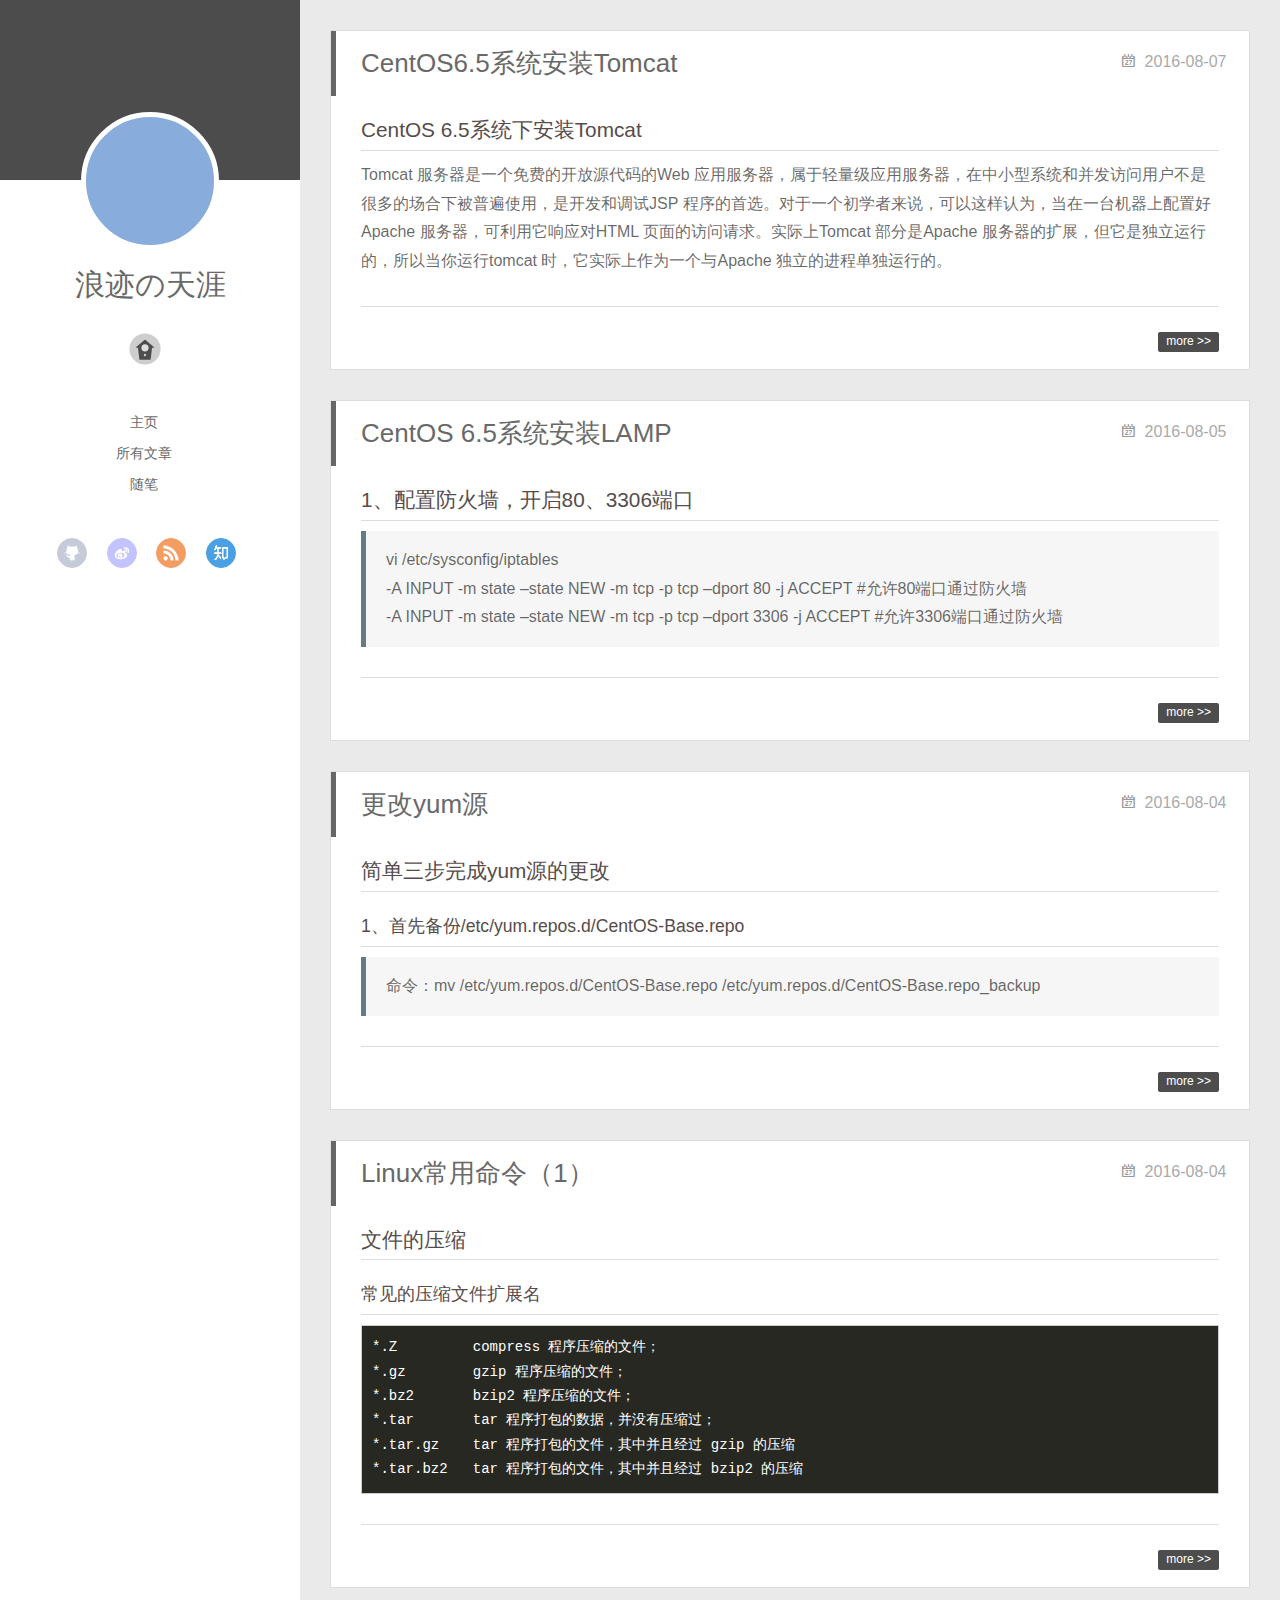
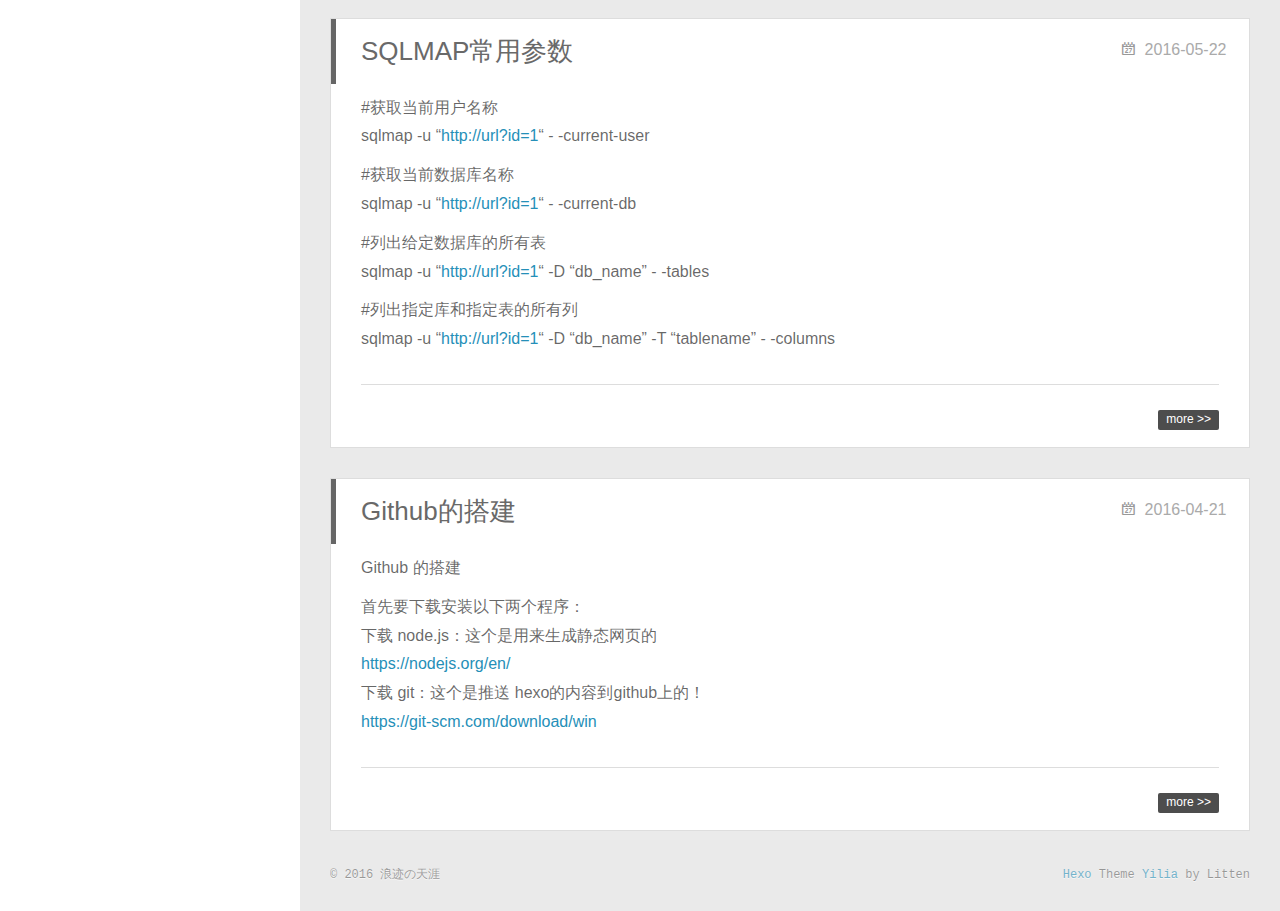
==== commit 30411847: "Site updated: 2016-08-07 11:12:53" ====
--- a/index.html
+++ b/index.html
@@ -87,9 +87,11 @@
 					<nav class="header-menu">
 						<ul>
 						
-							<li><a href="/">主页</a></li>
+							<li><a href="/不一样的吃货">主页</a></li>
 				        
 							<li><a href="/archives">所有文章</a></li>
+				        
+							<li><a href="/tags/面向大海，春暖花开">随笔</a></li>
 				        
 						</ul>
 					</nav>
@@ -159,9 +161,11 @@
 			<nav class="header-menu">
 				<ul>
 				
-					<li><a href="/">主页</a></li>
+					<li><a href="/不一样的吃货">主页</a></li>
 		        
 					<li><a href="/archives">所有文章</a></li>
+		        
+					<li><a href="/tags/面向大海，春暖花开">随笔</a></li>
 		        
 		        <div class="clearfix"></div>
 				</ul>
@@ -185,6 +189,62 @@
 
       <div class="body-wrap">
   
+    <article id="post-CentOS6-5系统下安装Tomcat" class="article article-type-post" itemscope itemprop="blogPost">
+  
+    <div class="article-meta">
+      <a href="/2016/08/07/CentOS6-5系统下安装Tomcat/" class="article-date">
+  	<time datetime="2016-08-07T03:03:40.000Z" itemprop="datePublished">2016-08-07</time>
+</a>
+    </div>
+  
+  <div class="article-inner">
+    
+      <input type="hidden" class="isFancy" />
+    
+    
+      <header class="article-header">
+        
+  
+    <h1 itemprop="name">
+      <a class="article-title" href="/2016/08/07/CentOS6-5系统下安装Tomcat/">CentOS6.5系统安装Tomcat</a>
+    </h1>
+  
+
+      </header>
+      
+    
+    <div class="article-entry" itemprop="articleBody">
+      
+        <h2 id="CentOS-6-5系统下安装Tomcat"><a href="#CentOS-6-5系统下安装Tomcat" class="headerlink" title="CentOS 6.5系统下安装Tomcat"></a>CentOS 6.5系统下安装Tomcat</h2><p>Tomcat 服务器是一个免费的开放源代码的Web 应用服务器，属于轻量级应用服务器，在中小型系统和并发访问用户不是很多的场合下被普遍使用，是开发和调试JSP 程序的首选。对于一个初学者来说，可以这样认为，当在一台机器上配置好Apache 服务器，可利用它响应对HTML 页面的访问请求。实际上Tomcat 部分是Apache 服务器的扩展，但它是独立运行的，所以当你运行tomcat 时，它实际上作为一个与Apache 独立的进程单独运行的。<br>
+      
+    </div>
+    
+    <div class="article-info article-info-index">
+      
+      
+      
+
+      
+        <p class="article-more-link">
+          <a  href="/2016/08/07/CentOS6-5系统下安装Tomcat/#more">more >></a>
+        </p>
+      
+      <div class="clearfix"></div>
+    </div>
+    
+  </div>
+  
+</article>
+
+
+
+
+
+
+
+
+
+  
     <article id="centos-CentOS 6.5系统安装LAMP" class="article article-type-centos" itemscope itemprop="blogPost">
   
     <div class="article-meta">
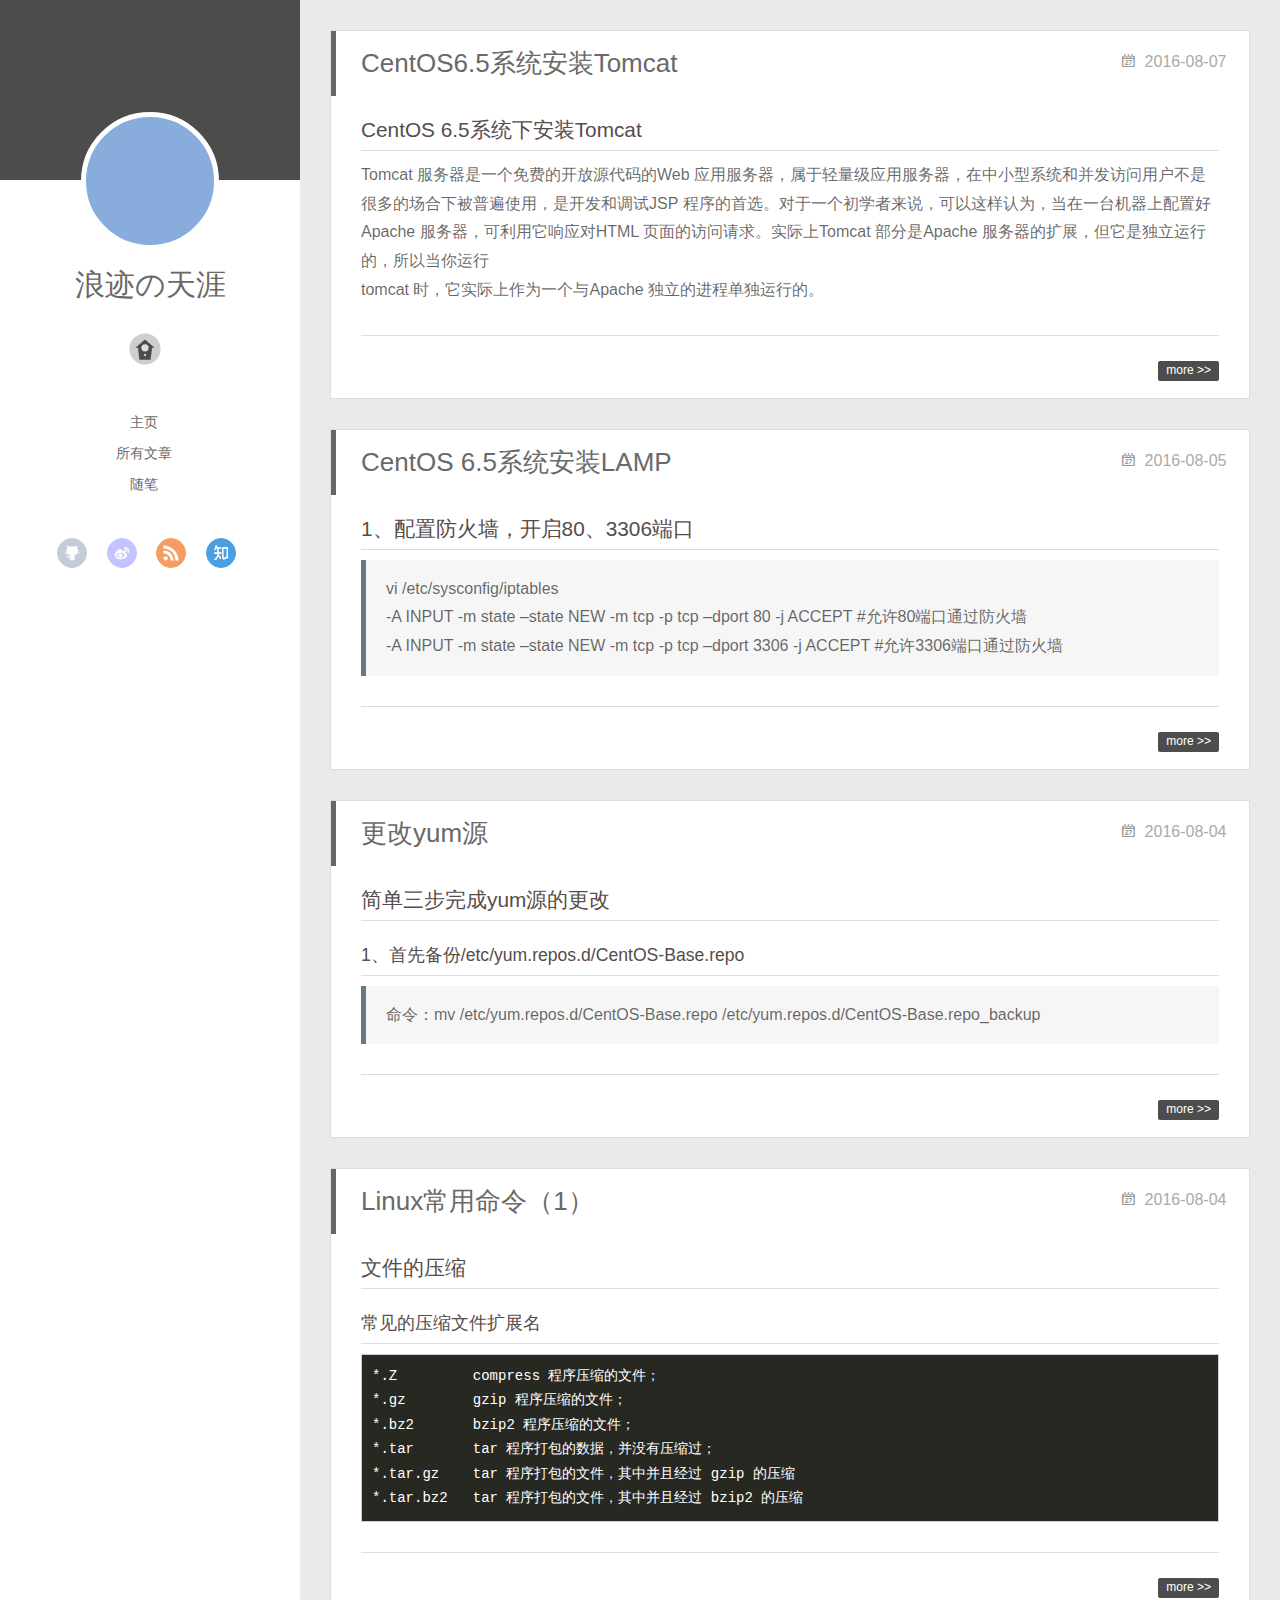
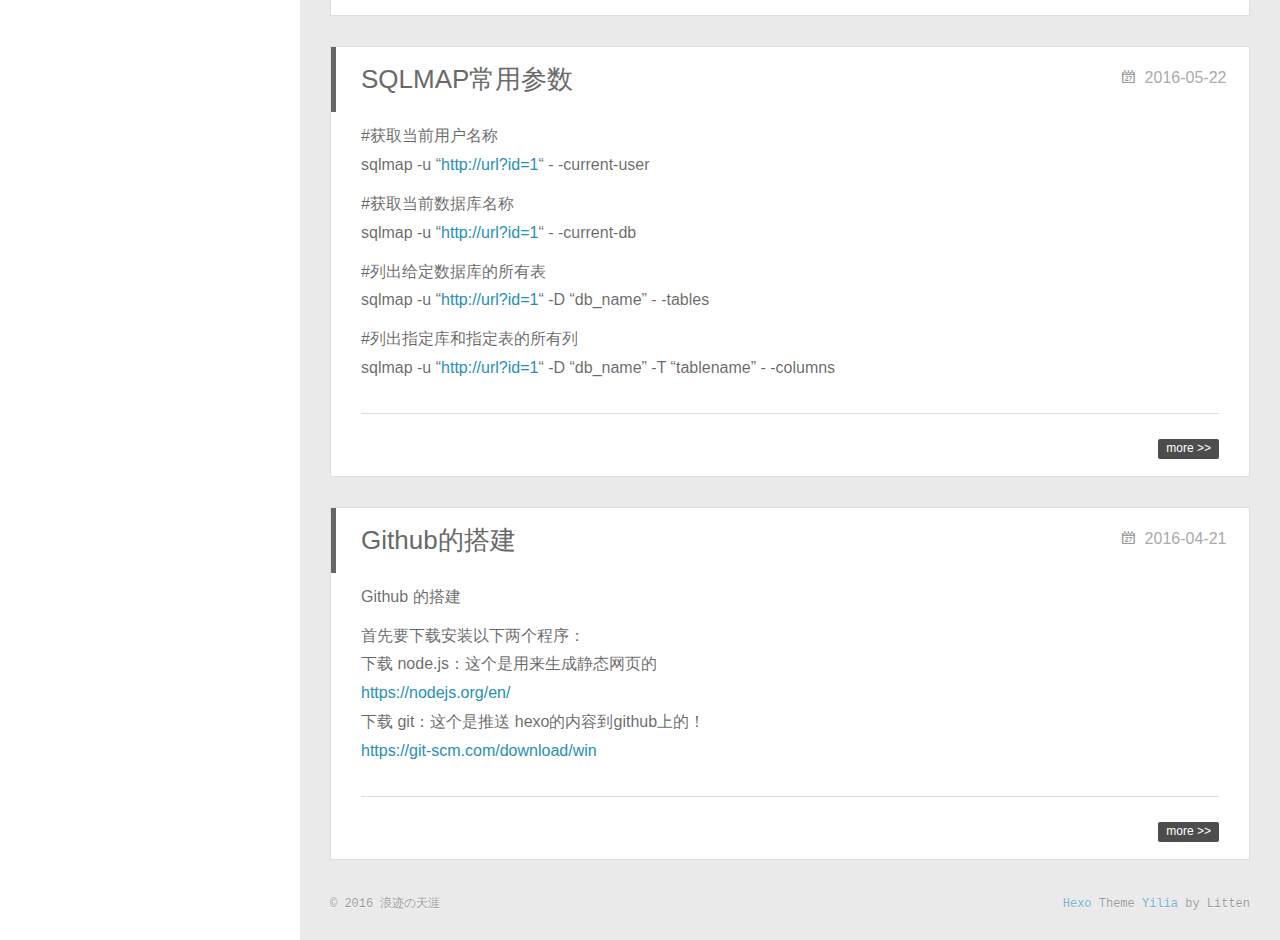
==== commit b6f4c91f: "Site updated: 2016-08-07 12:55:10" ====
--- a/index.html
+++ b/index.html
@@ -74,7 +74,7 @@
 						<li>Links</li>
 						
 						
-						<li>Über</li>
+						<li>About</li>
 						
 					</ul>
 				</div>
@@ -215,7 +215,7 @@
     
     <div class="article-entry" itemprop="articleBody">
       
-        <h2 id="CentOS-6-5系统下安装Tomcat"><a href="#CentOS-6-5系统下安装Tomcat" class="headerlink" title="CentOS 6.5系统下安装Tomcat"></a>CentOS 6.5系统下安装Tomcat</h2><p>Tomcat 服务器是一个免费的开放源代码的Web 应用服务器，属于轻量级应用服务器，在中小型系统和并发访问用户不是很多的场合下被普遍使用，是开发和调试JSP 程序的首选。对于一个初学者来说，可以这样认为，当在一台机器上配置好Apache 服务器，可利用它响应对HTML 页面的访问请求。实际上Tomcat 部分是Apache 服务器的扩展，但它是独立运行的，所以当你运行tomcat 时，它实际上作为一个与Apache 独立的进程单独运行的。<br>
+        <h2 id="CentOS-6-5系统下安装Tomcat"><a href="#CentOS-6-5系统下安装Tomcat" class="headerlink" title="CentOS 6.5系统下安装Tomcat"></a>CentOS 6.5系统下安装Tomcat</h2><p>Tomcat 服务器是一个免费的开放源代码的Web 应用服务器，属于轻量级应用服务器，在中小型系统和并发访问用户不是很多的场合下被普遍使用，是开发和调试JSP 程序的首选。对于一个初学者来说，可以这样认为，当在一台机器上配置好Apache 服务器，可利用它响应对HTML 页面的访问请求。实际上Tomcat 部分是Apache 服务器的扩展，但它是独立运行的，所以当你运行<br>tomcat 时，它实际上作为一个与Apache 独立的进程单独运行的。<br>
       
     </div>
     
